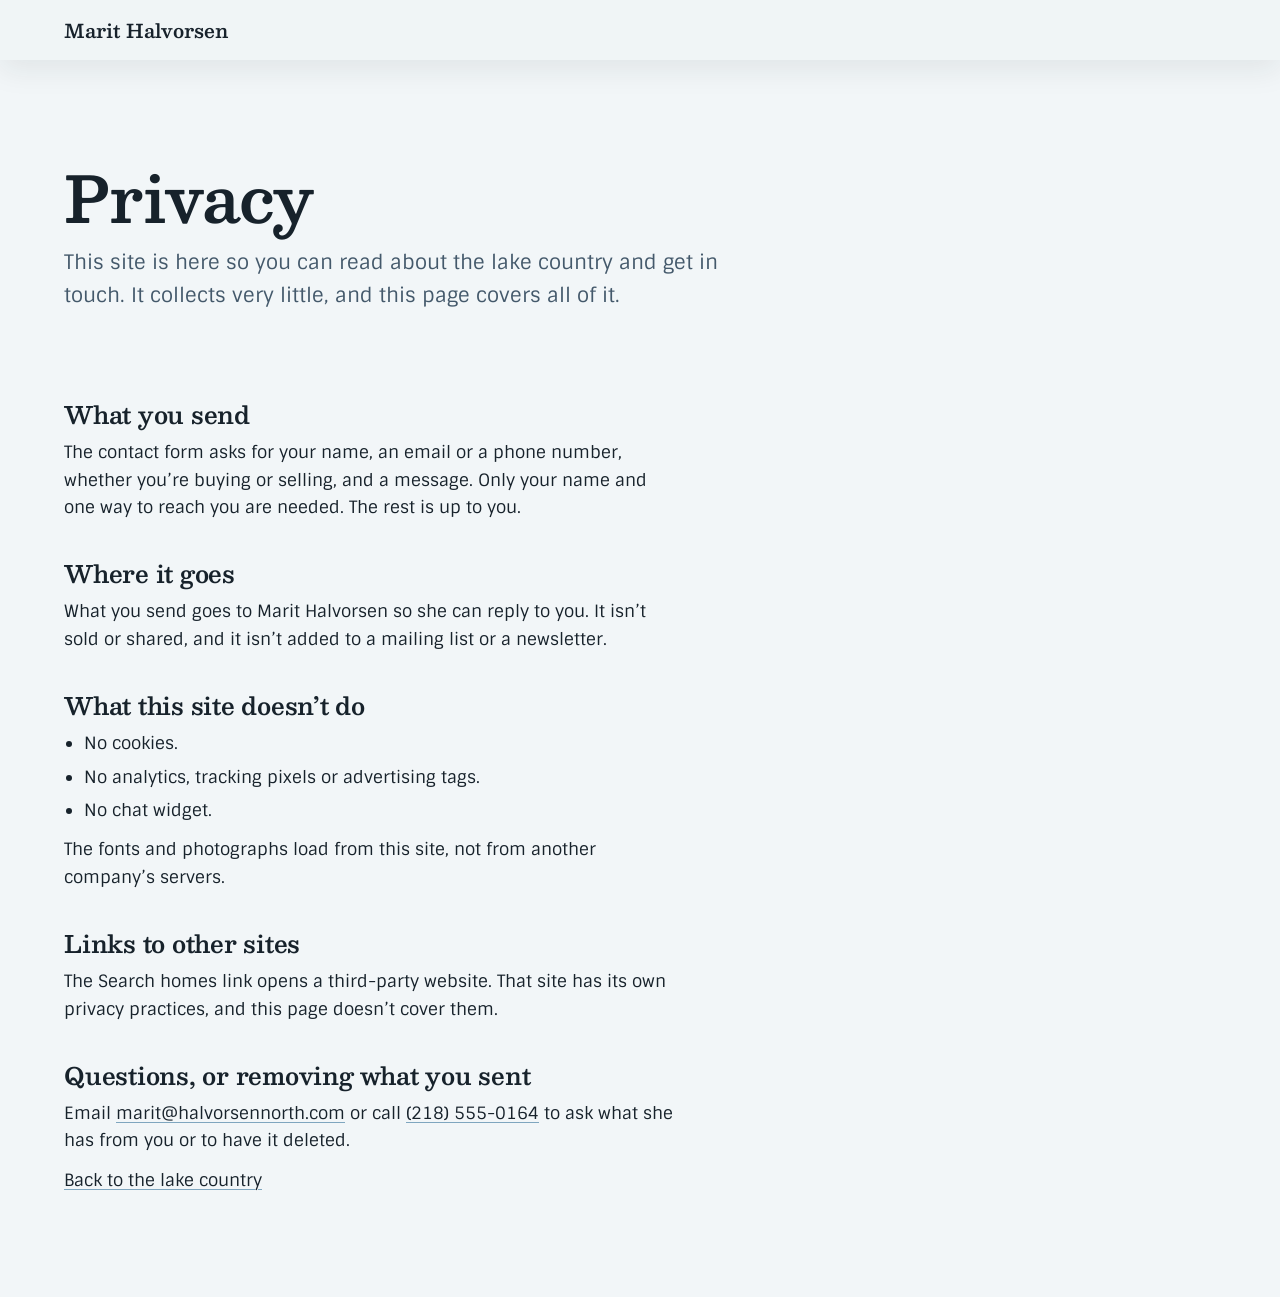
==== privacy.html @ a9b92ede "Rebuild the UI and motion, and the lake country section Co-Authored-By: Claude Opus 5.5 <noreply@ant" ====
<!-- ThinkFirst Studios sample site. Marit Halvorsen, Halvorsen & North Real Estate, the phone number and the email address are FICTIONAL and used for demonstration only. Not a real agent, brokerage or business. No licence number, statistic or testimonial on this page is real — none are claimed. Photography is real, Creative Commons-licensed work by the photographers credited in the footer, and is of the places captioned. -->
<!DOCTYPE html>
<html lang="en-US">
<head>
  <meta charset="utf-8">
  <meta name="viewport" content="width=device-width, initial-scale=1">
  <title>Privacy · Marit Halvorsen</title>
  <meta name="description" content="What this site collects, where it goes and what it doesn't do.">
  <meta name="robots" content="noindex, nofollow">
  <link rel="canonical" href="https://halvorsennorth.com/privacy.html">
  <meta property="og:type" content="website">
  <meta property="og:title" content="Privacy · Marit Halvorsen">
  <meta property="og:description" content="What this site collects, where it goes and what it doesn't do.">
  <meta property="og:image" content="https://halvorsennorth.com/assets/og-card.jpg">
  <link rel="stylesheet" href="styles.css?v=9">
</head>
<body>
  <a class="skip" href="#main">Skip to content</a>
  <header class="site-head is-condensed">
    <div class="site-head__row">
      <a class="site-head__name" href="index.html">Marit Halvorsen</a>
    </div>
  </header>

  <main id="main" class="page">
    <div class="page__head wrap">
      <h1 class="page__title">Privacy</h1>
      <p class="page__lede">This site is here so you can read about the lake country and get in touch. It collects very little, and this page covers all of it.</p>
    </div>
    <div class="page__body wrap">
      <h2>What you send</h2>
      <p>The contact form asks for your name, an email or a phone number, whether you’re buying or selling, and a message. Only your name and one way to reach you are needed. The rest is up to you.</p>

      <h2>Where it goes</h2>
      <p>What you send goes to Marit Halvorsen so she can reply to you. It isn’t sold or shared, and it isn’t added to a mailing list or a newsletter.</p>

      <h2>What this site doesn’t do</h2>
      <ul>
        <li>No cookies.</li>
        <li>No analytics, tracking pixels or advertising tags.</li>
        <li>No chat widget.</li>
      </ul>
      <p>The fonts and photographs load from this site, not from another company’s servers.</p>

      <h2>Links to other sites</h2>
      <p>The Search homes link opens a third-party website. That site has its own privacy practices, and this page doesn’t cover them.</p>

      <h2>Questions, or removing what you sent</h2>
      <p>Email <a href="mailto:marit@halvorsennorth.com">marit@halvorsennorth.com</a> or call <a href="tel:+12185550164">(218) 555-0164</a> to ask what she has from you or to have it deleted.</p>

      <p><a href="index.html">Back to the lake country</a></p>
    </div>
  </main>

  <div class="callbar">
    <a href="tel:+12185550164">Call</a>
    <a href="mailto:marit@halvorsennorth.com">Email</a>
  </div>
</body>
</html>
---- styles.css ----
/* Marit Halvorsen. Bands that stack like landscape, with photographs running to the page edge. */

@font-face {
  font-family: "Besley";
  src: url("assets/fonts/besley-variable.woff2") format("woff2");
  font-weight: 400 900;
  font-style: normal;
  font-display: swap;
}
@font-face {
  font-family: "Sintony";
  src: url("assets/fonts/sintony-400.woff2") format("woff2");
  font-weight: 400;
  font-style: normal;
  font-display: swap;
}
@font-face {
  font-family: "Sintony";
  src: url("assets/fonts/sintony-700.woff2") format("woff2");
  font-weight: 700;
  font-style: normal;
  font-display: swap;
}

:root {
  --sky: #E4EAEE;
  --mist: #F2F6F8;
  --deep: #17222B;
  --steel: #44596B;
  --rule: #C2CDD4;
  --ice: #7FA6BF;

  --slab: "Besley", Rockwell, Georgia, serif;
  --sans: "Sintony", "Segoe UI", Helvetica, Arial, sans-serif;

  --gutter: clamp(20px, 5vw, 72px);
  --measure: 1480px;
  --edge: max(var(--gutter), calc((100vw - var(--measure)) / 2));
  --head-h: 76px;
  --ease: cubic-bezier(0.2, 0.7, 0.2, 1);
}

*, *::before, *::after { box-sizing: border-box; }

html {
  -webkit-text-size-adjust: 100%;
  scroll-behavior: smooth;
  scroll-padding-top: 64px;
}

body {
  margin: 0;
  background: var(--sky);
  color: var(--deep);
  font-family: var(--sans);
  font-size: 1.0625rem;
  line-height: 1.62;
  overflow-x: clip;
}

img { display: block; max-width: 100%; height: auto; }

h1, h2, h3, h4 {
  margin: 0;
  font-family: var(--slab);
  font-weight: 600;
  line-height: 1.1;
  letter-spacing: -0.01em;
  text-wrap: balance;
}

h2 { font-size: clamp(2.25rem, 1.5rem + 3.1vw, 4rem); }
h3 { font-size: clamp(1.5rem, 1.25rem + 1vw, 2.125rem); }
h4 { font-size: 1.25rem; }

p { margin: 0; }

a {
  color: inherit;
  text-decoration-line: underline;
  text-decoration-color: var(--ice);
  text-decoration-thickness: 1px;
  text-underline-offset: 0.2em;
  transition: text-decoration-thickness 200ms var(--ease), text-decoration-color 200ms var(--ease);
}
a:hover { text-decoration-thickness: 3px; }

:focus-visible {
  outline: 2px solid var(--ice);
  outline-offset: 2px;
  box-shadow: 0 0 0 2px var(--deep);
}

.wrap {
  width: min(100% - 2 * var(--gutter), var(--measure));
  margin-inline: auto;
}

.skip {
  position: absolute;
  left: 12px;
  top: -80px;
  z-index: 60;
  padding: 12px 16px;
  background: var(--deep);
  color: var(--mist);
}
.skip:focus { top: 12px; }

/* Buttons */

.btn {
  display: inline-flex;
  align-items: center;
  justify-content: center;
  gap: 10px;
  min-height: 52px;
  padding: 8px 28px;
  border: 1px solid transparent;
  border-radius: 999px;
  font: 700 1rem/1.2 var(--sans);
  text-decoration: none;
  white-space: nowrap;
  cursor: pointer;
  transition: background-color 240ms var(--ease), color 240ms var(--ease), border-color 240ms var(--ease), transform 240ms var(--ease);
}
.btn:active { transform: scale(0.97); }
.btn:has(.btn__arrow) { padding-right: 8px; }
.btn--small { min-height: 44px; padding: 6px 20px; font-size: 0.9375rem; }

.btn__arrow {
  display: inline-flex;
  align-items: center;
  justify-content: center;
  width: 36px;
  height: 36px;
  border-radius: 50%;
  background: var(--deep);
  color: var(--mist);
  transition: transform 280ms var(--ease);
}
.btn:hover .btn__arrow { transform: translateX(3px); }

.btn--solid { color: var(--mist); background-color: var(--deep); }
.btn--solid:hover { background-color: var(--steel); }

.btn--outline { color: var(--deep); border-color: var(--deep); background-color: transparent; }
.btn--outline:hover { background-color: var(--deep); color: var(--mist); }

.btn--ghost {
  color: var(--mist);
  border-color: rgba(242, 246, 248, 0.7);
  background-color: rgba(23, 34, 43, 0.18);
  -webkit-backdrop-filter: blur(6px);
  backdrop-filter: blur(6px);
}
.btn--ghost:hover { background-color: var(--mist); border-color: var(--mist); color: var(--deep); }

.btn--light { color: var(--deep); background-color: var(--mist); }
.btn--light:hover { background-color: #fff; }

/* Header */

.site-head {
  position: sticky;
  top: 0;
  z-index: 40;
  background: rgba(242, 246, 248, 0.88);
  -webkit-backdrop-filter: blur(14px);
  backdrop-filter: blur(14px);
  transition: background-color 320ms var(--ease), box-shadow 320ms var(--ease), color 320ms var(--ease);
}
.site-head.is-condensed { box-shadow: 0 10px 30px rgba(23, 34, 43, 0.08); }

.site-head--over { position: fixed; left: 0; right: 0; }
.site-head--over:not(.is-condensed):not(.is-open) {
  background: transparent;
  -webkit-backdrop-filter: none;
  backdrop-filter: none;
  color: var(--mist);
}
.site-head--over:not(.is-condensed):not(.is-open) .btn--solid { background-color: var(--mist); color: var(--deep); }
.site-head--over:not(.is-condensed):not(.is-open) .site-head__toggle { border-color: rgba(242, 246, 248, 0.7); color: var(--mist); }

.site-head__row {
  display: flex;
  align-items: center;
  justify-content: space-between;
  gap: 24px;
  width: min(100% - 2 * var(--gutter), var(--measure));
  min-height: var(--head-h);
  margin-inline: auto;
  transition: min-height 280ms var(--ease);
}
.is-condensed .site-head__row { min-height: 60px; }

.site-head__name {
  display: inline-flex;
  align-items: center;
  min-height: 44px;
  font: 600 1.1875rem/1 var(--slab);
  text-decoration: none;
}

.site-head__toggle {
  min-height: 44px;
  min-width: 44px;
  padding: 8px 18px;
  border: 1px solid var(--deep);
  border-radius: 999px;
  background: none;
  color: var(--deep);
  font: 700 0.9375rem/1 var(--sans);
  cursor: pointer;
  transition: color 240ms var(--ease), border-color 240ms var(--ease);
}

.site-nav {
  position: absolute;
  top: 100%;
  left: 12px;
  right: 12px;
  display: none;
  flex-direction: column;
  padding: 10px 20px 20px;
  border-radius: 20px;
  background: var(--mist);
  color: var(--deep);
  box-shadow: 0 18px 40px rgba(23, 34, 43, 0.18);
}
.site-nav.is-open { display: flex; animation: drop 260ms var(--ease) both; }
.site-nav a:not(.btn) {
  position: relative;
  display: flex;
  align-items: center;
  min-height: 48px;
  text-decoration: none;
}
.site-nav .btn { margin-top: 8px; }

@keyframes drop { from { opacity: 0; transform: translateY(-8px); } }

/* Reveal */

.js [data-rise] {
  opacity: 0;
  transform: translateY(26px);
  transition: opacity 800ms var(--ease), transform 800ms var(--ease);
}
.js .is-risen [data-rise] { opacity: 1; transform: none; }

.js .strip__img { clip-path: inset(10% 0 10% 0); transition: clip-path 1100ms var(--ease); }
.js .is-in .strip__img { clip-path: inset(0); }
.js .strip__img img { scale: 1.14; transition: scale 1500ms var(--ease); }
.js .is-in .strip__img img { scale: 1; }
.strip__photo:hover .strip__img img { scale: 1.035; }

/* Hero */

.hero {
  position: relative;
  display: grid;
  align-content: center;
  justify-items: center;
  min-height: max(100svh, 640px);
  overflow: hidden;
  background: var(--deep);
  color: var(--mist);
  text-align: center;
}

.hero::after {
  content: "";
  position: absolute;
  inset: 0;
  z-index: 1;
  background:
    radial-gradient(ellipse 70% 58% at 50% 48%, rgba(23, 34, 43, 0.62) 0%, rgba(23, 34, 43, 0.4) 55%, rgba(23, 34, 43, 0) 100%),
    linear-gradient(to bottom, rgba(23, 34, 43, 0.72) 0%, rgba(23, 34, 43, 0.3) 34%, rgba(23, 34, 43, 0.3) 66%, rgba(23, 34, 43, 0.8) 100%);
}

.hero__photo {
  position: absolute;
  z-index: 0;
  inset: 0;
  width: 100%;
  max-width: none;
  height: 100%;
  object-fit: cover;
  object-position: 50% 82%;
  scale: 1.1;
  translate: 0 var(--py, 0);
  animation: settle 2200ms var(--ease) both;
}

@keyframes settle { from { scale: 1.2; opacity: 0.4; } }
@keyframes word { from { transform: translateY(108%); } }
@keyframes rise { from { opacity: 0; transform: translateY(18px); } }

.hero__top {
  position: relative;
  z-index: 2;
  padding-block: calc(var(--head-h) + 12px) 136px;
}

.hero__name {
  font-size: clamp(3.25rem, 1.2rem + 9vw, 9rem);
  font-weight: 700;
  line-height: 1.02;
  letter-spacing: -0.02em;
}

.hero__word { display: inline-block; overflow: hidden; vertical-align: top; padding-bottom: 0.06em; }
.hero__word > span { display: inline-block; animation: word 1100ms var(--ease) both 150ms; }
.hero__word + .hero__word > span { animation-delay: 260ms; }

.hero__place {
  margin-top: 18px;
  color: var(--mist);
  font-size: 0.875rem;
  font-weight: 700;
  line-height: 1.5;
  letter-spacing: 0.1em;
  text-transform: uppercase;
  animation: rise 800ms var(--ease) both 620ms;
}

.hero__line {
  max-width: 32em;
  margin: 14px auto 0;
  font-size: clamp(1.0625rem, 1rem + 0.45vw, 1.375rem);
  line-height: 1.5;
  animation: rise 800ms var(--ease) both 740ms;
}

.hero__actions {
  display: flex;
  flex-wrap: wrap;
  justify-content: center;
  gap: 12px;
  margin-top: 28px;
  animation: rise 800ms var(--ease) both 860ms;
}

.hero__foot { position: absolute; z-index: 2; left: 0; right: 0; bottom: 0; }

.hero__caption {
  padding-bottom: 92px;
  color: var(--mist);
  font-size: 0.9375rem;
  animation: rise 800ms var(--ease) both 1100ms;
}

/* Bands */

.band { position: relative; }
.band--mist { background: var(--mist); }
.band--sky { background: var(--sky); }
.band--deep { background: var(--deep); color: var(--mist); }

.band__top { padding-block: clamp(64px, 9vw, 128px); }

/* Strips: text beside a photograph that bleeds to the page edge */

.strip {
  position: relative;
  display: grid;
  grid-template-columns: minmax(0, 1fr);
}

.strip__text { padding-inline: var(--gutter); }
.strip__text h3 + p { margin-top: 12px; }

.strip__photo {
  position: relative;
  margin: 28px var(--gutter) 0;
}
.strip__img { overflow: hidden; height: 100%; border-radius: 20px; }
.strip__img img { width: 100%; height: 100%; object-fit: cover; object-position: center 70%; aspect-ratio: 2 / 1; }

.strip__cap {
  padding: 10px var(--gutter) 0;
  color: var(--steel);
  font-size: 0.9375rem;
}

.prose h2 { margin-bottom: 28px; }
.prose p { max-width: 34em; }
.prose p + p { margin-top: 1.05em; }
.prose__lead {
  display: block;
  margin-bottom: 0.45em;
  font: 600 clamp(1.375rem, 1.2rem + 0.8vw, 1.75rem)/1.25 var(--slab);
}

.strip--about { padding-top: clamp(64px, 9vw, 128px); padding-bottom: 28px; }
.strip--about .strip__img img { aspect-ratio: 3 / 2; }

/* Why */

.points { margin-top: clamp(32px, 4vw, 56px); }

.point + .point { margin-top: clamp(28px, 3.6vw, 44px); }
.point p { max-width: 34em; margin-top: 8px; color: var(--steel); }

/* Lake country */

.vista {
  position: relative;
  display: grid;
  grid-template-rows: 74fr 26fr;
  min-height: clamp(460px, 52vw, 780px);
  overflow: hidden;
}

.vista__photo {
  position: absolute;
  z-index: 0;
  left: 0;
  top: 0;
  width: 100%;
  max-width: none;
  height: 120%;
  object-fit: cover;
  translate: 0 var(--py, 0);
}

.vista__scrim {
  position: absolute;
  inset: 0;
  z-index: 1;
  background:
    linear-gradient(to bottom, var(--deep) 0%, rgba(23, 34, 43, 0.82) 48%, rgba(23, 34, 43, 0) 70%),
    linear-gradient(to top, var(--deep) 0%, rgba(23, 34, 43, 0.82) 22%, rgba(23, 34, 43, 0) 36%);
}

.vista__top {
  position: relative;
  z-index: 2;
  padding-block: clamp(20px, 3vw, 40px);
}
.vista__top p { max-width: 34em; margin-top: 14px; font-size: clamp(1.0625rem, 1rem + 0.4vw, 1.25rem); }

.vista__foot { position: relative; z-index: 2; }
.vista__cap { padding-top: 10px; color: var(--mist); font-size: 0.9375rem; }

.place { position: relative; margin: 0 12px 12px; overflow: hidden; border-radius: 22px; background: rgba(242, 246, 248, 0.06); }

.place__photo { width: 100%; height: auto; aspect-ratio: 3 / 2; object-fit: cover; }

.place__text { padding: 24px var(--gutter) clamp(40px, 8vw, 64px); }
.place__text h3 { font-size: clamp(2rem, 1.3rem + 2.6vw, 3.75rem); }
.place__text p { margin-top: 12px; font-size: clamp(1.0625rem, 1rem + 0.35vw, 1.25rem); line-height: 1.55; }
.place__text .place__cap { margin-top: 14px; color: var(--rule); font-size: 0.9375rem; }

.lake__search { padding-block: clamp(20px, 3vw, 36px) clamp(56px, 7vw, 96px); }
.link--ice { display: inline-flex; align-items: center; min-height: 44px; }

/* Buying and selling */

.paths { margin-top: clamp(32px, 4vw, 56px); }
.path + .path { margin-top: 48px; }
.path > h3 { padding-bottom: 6px; }

.step { padding-block: 14px; }
.step p { margin-top: 6px; color: var(--steel); }

/* A year on the lakes */

.year { background: var(--sky); padding-bottom: clamp(56px, 7vw, 104px); }
.year__head { padding-block: clamp(64px, 9vw, 128px) clamp(32px, 4vw, 56px); }
.year__head p { margin-top: 12px; color: var(--steel); font-size: clamp(1.0625rem, 1rem + 0.4vw, 1.25rem); }

.strip--season { padding-bottom: clamp(44px, 6vw, 72px); }
.strip--season h3 { font-size: clamp(2rem, 1.5rem + 2vw, 3.25rem); }
.strip--season .strip__img img { aspect-ratio: 16 / 9; }

/* Contact */

.vista--contact { min-height: clamp(380px, 42vw, 620px); }
.vista--contact h2 { max-width: 16em; }

.contact__body {
  display: grid;
  gap: 48px;
  padding-block: clamp(32px, 4vw, 56px) clamp(40px, 5vw, 64px);
}

.contact__direct { display: grid; gap: 6px; align-content: start; }

.contact__big {
  display: inline-flex;
  align-items: center;
  justify-self: start;
  max-width: 100%;
  min-height: 48px;
  font: 600 clamp(1.875rem, 1.3rem + 2.4vw, 3.25rem)/1.15 var(--slab);
  overflow-wrap: anywhere;
}
.contact__big--mail { font-size: clamp(1.25rem, 0.95rem + 1.5vw, 2.125rem); }

.form {
  display: grid;
  gap: 20px;
  min-width: 0;
  padding: clamp(22px, 3vw, 40px);
  border-radius: 24px;
  background: rgba(242, 246, 248, 0.06);
}
.form__note { color: var(--rule); }
.form__pair { display: grid; gap: 20px; }

.form__summary {
  padding: 12px 16px;
  border-radius: 12px;
  background: rgba(127, 166, 191, 0.18);
  font-weight: 700;
}

.field { display: grid; gap: 6px; min-width: 0; align-content: start; }
.field label { font-weight: 700; }

.field input,
.field select,
.field textarea {
  width: 100%;
  min-height: 52px;
  padding: 12px 16px;
  border: 1px solid transparent;
  border-radius: 14px;
  background: var(--mist);
  color: var(--deep);
  font: 400 1.0625rem/1.4 var(--sans);
  transition: box-shadow 220ms var(--ease), background-color 220ms var(--ease);
}
.field select {
  -webkit-appearance: none;
  appearance: none;
  padding-right: 44px;
  background-image: url("data:image/svg+xml,%3Csvg xmlns='http://www.w3.org/2000/svg' width='14' height='14' viewBox='0 0 16 16' fill='none' stroke='%2317222B' stroke-width='1.8' stroke-linecap='round' stroke-linejoin='round'%3E%3Cpath d='M3 6l5 5 5-5'/%3E%3C/svg%3E");
  background-repeat: no-repeat;
  background-position: right 16px center;
}
.field input:hover,
.field select:hover,
.field textarea:hover { background-color: #fff; }
.field textarea { resize: vertical; }
.field input:focus-visible,
.field select:focus-visible,
.field textarea:focus-visible { outline: none; box-shadow: 0 0 0 3px var(--ice); }
.field [aria-invalid="true"] { box-shadow: 0 0 0 2px var(--ice); }
.field__err { font-weight: 700; font-size: 0.9375rem; }

.form__use { color: var(--rule); }
.form .btn { justify-self: start; }

.site-foot {
  display: grid;
  gap: 4px;
  padding-block: 28px clamp(40px, 5vw, 64px);
  color: var(--rule);
  font-size: 0.9375rem;
}
.site-foot__name { color: var(--mist); font: 600 1.25rem/1.3 var(--slab); }
.site-foot__credit { margin-top: 10px; font-size: 0.875rem; }

.credits summary { display: flex; align-items: center; min-height: 44px; cursor: pointer; text-decoration: underline; text-decoration-color: var(--ice); text-underline-offset: 0.2em; }
.credits ul { margin: 6px 0 8px; padding-left: 1.1em; }
.credits li + li { margin-top: 4px; }
.credits p { margin-bottom: 6px; }

/* Floating call and email bar on phones */

.callbar {
  position: fixed;
  z-index: 30;
  left: 12px;
  right: 12px;
  bottom: 12px;
  display: grid;
  grid-template-columns: 1fr 1fr;
  gap: 6px;
  padding: 6px;
  border-radius: 999px;
  background: rgba(23, 34, 43, 0.86);
  -webkit-backdrop-filter: blur(14px);
  backdrop-filter: blur(14px);
  box-shadow: 0 14px 34px rgba(23, 34, 43, 0.3);
}
.callbar a {
  display: flex;
  align-items: center;
  justify-content: center;
  min-height: 48px;
  border-radius: 999px;
  color: var(--mist);
  font-weight: 700;
  text-decoration: none;
}
.callbar a:first-child { background: var(--mist); color: var(--deep); }

body { padding-bottom: 76px; }

/* Plain inner pages */

.page { min-height: 70svh; background: var(--mist); }
.page__title { font-size: clamp(2.25rem, 1.5rem + 3.1vw, 4rem); max-width: 16em; }
.page__head { position: relative; padding-block: clamp(56px, 8vw, 112px) clamp(32px, 4vw, 56px); }
.page__body { padding-block: 0 clamp(64px, 8vw, 112px); }
.page__body > * { max-width: 36em; }
.page__body h2 { margin-top: 1.6em; font-size: 1.5rem; }
.page__body p { margin-top: 0.7em; }
.page__body ul { margin: 0.7em 0 0; padding-left: 1.2em; }
.page__body li + li { margin-top: 0.35em; }
.page__lede { margin-top: 14px; max-width: 34em; color: var(--steel); font-size: clamp(1.0625rem, 1rem + 0.4vw, 1.25rem); }
.page__photo { width: 100%; height: clamp(180px, 28vw, 380px); object-fit: cover; object-position: 50% 76%; }

/* Tablet and up */

@media (min-width: 800px) {
  .callbar { display: none; }
  body { padding-bottom: 0; }

  .hero__name { font-size: min(10vw, 9rem, 21svh); }
  .hero__top { padding-bottom: 72px; }
  .hero__caption { padding-bottom: 28px; }

  .strip {
    grid-template-rows: 1fr 1fr;
    column-gap: clamp(32px, 4vw, 72px);
  }
  .strip__text { grid-row: 1; align-self: end; padding-inline: 0; }
  .strip__cap { grid-row: 2; align-self: start; padding: 12px 0 0; }
  .strip__photo { grid-row: 1 / 3; width: 100%; margin: 0; }
  .strip--about .strip__img { border-radius: 24px 0 0 24px; }
  .strip--season .strip__img { border-radius: 0 24px 24px 0; }
  .strip__img { position: absolute; inset: 0; }
  .strip__img img { aspect-ratio: auto; }

  /* Text left, photograph bleeding right */
  .strip--about {
    grid-template-columns: minmax(0, 5fr) minmax(0, 7fr);
    padding-left: var(--edge);
  }
  .strip--about .strip__text,
  .strip--about .strip__cap { grid-column: 1; }
  .strip--about .strip__photo { grid-column: 2; }

  .strip--about {
    grid-template-columns: minmax(0, 1fr) minmax(0, 1fr);
    grid-template-rows: auto 1fr;
    padding-top: 0;
    padding-bottom: 0;
  }
  .strip--about .strip__text { align-self: start; padding-top: clamp(64px, 9vw, 128px); }
  .strip--about .strip__cap { padding-bottom: clamp(48px, 6vw, 96px); }

  /* The lake country: photographs edge to edge, copy laid over them */
  .place {
    display: flex;
    align-items: flex-end;
    min-height: clamp(540px, 50vw, 800px);
    overflow: hidden;
  }
  .place__photo {
    position: absolute;
    inset: 0;
    height: 100%;
    aspect-ratio: auto;
    max-width: none;
    scale: 1.06;
    translate: 0 var(--py, 0);
  }
  .js .place__photo { scale: 1.16; transition: scale 1800ms var(--ease); }
  .js .place.is-in .place__photo { scale: 1.06; }
  .place__text {
    position: relative;
    z-index: 1;
    width: min(46%, 37rem);
    margin: 0 0 24px 24px;
    padding: clamp(24px, 2.4vw, 36px);
    border-radius: 20px;
    background: rgba(23, 34, 43, 0.78);
    -webkit-backdrop-filter: blur(14px);
    backdrop-filter: blur(14px);
  }
  .place--right .place__text { margin-left: auto; margin-right: 24px; }
  .strip--about .strip__photo { aspect-ratio: auto; }

  /* Photograph bleeding left, text right */
  .strip--season {
    grid-template-columns: minmax(0, 7fr) minmax(0, 6fr);
    padding-right: var(--edge);
    padding-bottom: clamp(32px, 4vw, 56px);
  }
  .strip--season .strip__photo { grid-column: 1; aspect-ratio: 16 / 9; }
  .strip--season .strip__text,
  .strip--season .strip__cap { grid-column: 2; }

  .point {
    display: grid;
    grid-template-columns: minmax(0, 7fr) minmax(0, 5fr);
    gap: clamp(24px, 4vw, 72px);
    align-items: baseline;
  }
  .point p { margin-top: 0; }

  .paths {
    display: grid;
    grid-template-columns: 1fr 1fr;
  }
  .path + .path {
    margin-top: 0;
    padding-left: clamp(28px, 4vw, 64px);
    border-left: 1px solid var(--rule);
  }
  .path:first-child { padding-right: clamp(28px, 4vw, 64px); }

  .form__pair { grid-template-columns: 1fr 1fr; }

  .site-foot {
    grid-template-columns: minmax(0, 5fr) minmax(0, 7fr);
    column-gap: clamp(32px, 5vw, 96px);
  }
  .site-foot > :nth-child(odd) { grid-column: 1; }
  .site-foot > :nth-child(even) { grid-column: 2; }
  .site-foot__credit { margin-top: 0; }
}

@media (min-width: 960px) {
  .site-head__toggle { display: none; }
  .site-nav {
    position: static;
    display: flex;
    flex-direction: row;
    align-items: center;
    gap: clamp(14px, 2vw, 28px);
    padding: 0;
    background: none;
    border: 0;
  }
  .site-nav a:not(.btn) { min-height: 44px; font-size: 0.9375rem; }
  .site-nav .btn { margin-top: 0; margin-left: 4px; }
  .site-nav {
    border-radius: 0;
    color: inherit;
    box-shadow: none;
  }
  .site-nav a:not(.btn)::after {
    content: "";
    position: absolute;
    left: 0;
    right: 0;
    bottom: 9px;
    height: 2px;
    border-radius: 2px;
    background: var(--ice);
    transform: scaleX(0);
    transform-origin: left;
    transition: transform 280ms var(--ease);
  }
  .site-nav a:not(.btn):hover::after { transform: scaleX(1); }
  .site-nav a { white-space: nowrap; }
}

@media (min-width: 1120px) {
  .vista__scrim {
    background:
      linear-gradient(to bottom, var(--deep) 0%, rgba(23, 34, 43, 0.6) 30%, rgba(23, 34, 43, 0) 54%),
      linear-gradient(to top, var(--deep) 0%, rgba(23, 34, 43, 0.82) 22%, rgba(23, 34, 43, 0) 36%);
  }
  .vista--contact .vista__scrim {
    background:
      linear-gradient(to bottom, var(--deep) 0%, rgba(23, 34, 43, 0.84) 44%, rgba(23, 34, 43, 0) 62%),
      linear-gradient(to top, var(--deep) 0%, rgba(23, 34, 43, 0.82) 22%, rgba(23, 34, 43, 0) 36%);
  }
  .contact__body { grid-template-columns: minmax(0, 5fr) minmax(0, 7fr); gap: clamp(32px, 5vw, 96px); }
}

@media (prefers-reduced-motion: reduce) {
  html { scroll-behavior: auto; }
  *, *::before, *::after {
    animation: none !important;
    transition: none !important;
  }
  .js [data-rise] { opacity: 1; transform: none; }
  .js .strip__img { clip-path: none; }
  .js .strip__img img { scale: 1; }
  .js .place__photo, .place__photo { scale: 1; translate: none; }
  .hero__photo, .vista__photo { scale: 1; translate: none; }
}
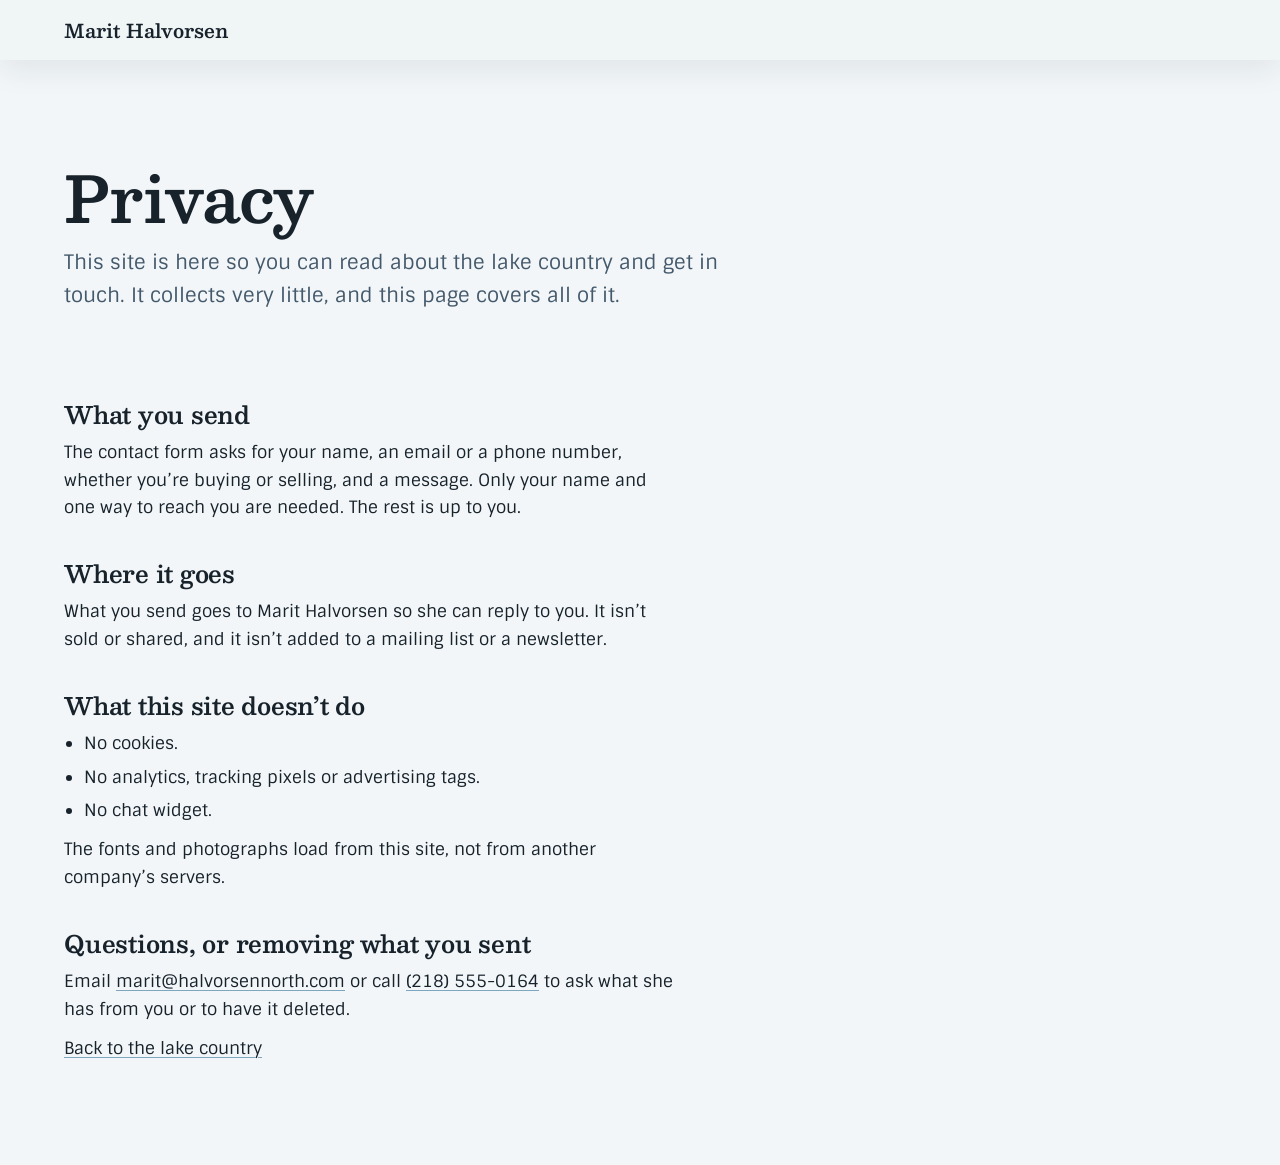
==== commit e52f1783: "Remove the Search homes link Co-Authored-By: Claude Opus 5.5 <noreply@anthropic.com>" ====
--- a/privacy.html
+++ b/privacy.html
@@ -12,7 +12,7 @@
   <meta property="og:title" content="Privacy · Marit Halvorsen">
   <meta property="og:description" content="What this site collects, where it goes and what it doesn't do.">
   <meta property="og:image" content="https://halvorsennorth.com/assets/og-card.jpg">
-  <link rel="stylesheet" href="styles.css?v=9">
+  <link rel="stylesheet" href="styles.css?v=13">
 </head>
 <body>
   <a class="skip" href="#main">Skip to content</a>
@@ -42,9 +42,6 @@
       </ul>
       <p>The fonts and photographs load from this site, not from another company’s servers.</p>
 
-      <h2>Links to other sites</h2>
-      <p>The Search homes link opens a third-party website. That site has its own privacy practices, and this page doesn’t cover them.</p>
-
       <h2>Questions, or removing what you sent</h2>
       <p>Email <a href="mailto:marit@halvorsennorth.com">marit@halvorsennorth.com</a> or call <a href="tel:+12185550164">(218) 555-0164</a> to ask what she has from you or to have it deleted.</p>
 
--- a/styles.css
+++ b/styles.css
@@ -398,26 +398,29 @@
 
 /* Why */
 
-.points { margin-top: clamp(32px, 4vw, 56px); }
+.points { margin-top: clamp(28px, 3.4vw, 48px); }
 
 .point + .point { margin-top: clamp(28px, 3.6vw, 44px); }
-.point p { max-width: 34em; margin-top: 8px; color: var(--steel); }
+.point h3 { font-size: clamp(1.5rem, 1.2rem + 0.9vw, 2rem); line-height: 1.15; }
+.point p { max-width: 34em; margin-top: 12px; color: var(--steel); }
 
 /* Lake country */
 
 .vista {
   position: relative;
   display: grid;
-  grid-template-rows: 74fr 26fr;
-  min-height: clamp(460px, 52vw, 780px);
+  align-content: center;
+  justify-items: center;
+  min-height: clamp(520px, 56vw, 820px);
   overflow: hidden;
+  text-align: center;
 }
 
 .vista__photo {
   position: absolute;
   z-index: 0;
   left: 0;
-  top: 0;
+  top: -10%;
   width: 100%;
   max-width: none;
   height: 120%;
@@ -430,19 +433,19 @@
   inset: 0;
   z-index: 1;
   background:
-    linear-gradient(to bottom, var(--deep) 0%, rgba(23, 34, 43, 0.82) 48%, rgba(23, 34, 43, 0) 70%),
-    linear-gradient(to top, var(--deep) 0%, rgba(23, 34, 43, 0.82) 22%, rgba(23, 34, 43, 0) 36%);
+    radial-gradient(ellipse 66% 58% at 50% 50%, rgba(23, 34, 43, 0.6) 0%, rgba(23, 34, 43, 0.38) 60%, rgba(23, 34, 43, 0) 100%),
+    linear-gradient(to bottom, rgba(23, 34, 43, 0.5) 0%, rgba(23, 34, 43, 0.22) 40%, rgba(23, 34, 43, 0.3) 70%, var(--deep) 100%);
 }
 
 .vista__top {
   position: relative;
   z-index: 2;
-  padding-block: clamp(20px, 3vw, 40px);
-}
-.vista__top p { max-width: 34em; margin-top: 14px; font-size: clamp(1.0625rem, 1rem + 0.4vw, 1.25rem); }
-
-.vista__foot { position: relative; z-index: 2; }
-.vista__cap { padding-top: 10px; color: var(--mist); font-size: 0.9375rem; }
+  padding-block: 88px;
+}
+.vista__top p { max-width: 34em; margin: 16px auto 0; font-size: clamp(1.0625rem, 1rem + 0.45vw, 1.3125rem); line-height: 1.5; }
+
+.vista__foot { position: absolute; z-index: 2; left: 0; right: 0; bottom: 0; }
+.vista__cap { padding-bottom: 22px; color: var(--mist); font-size: 0.9375rem; }
 
 .place { position: relative; margin: 0 12px 12px; overflow: hidden; border-radius: 22px; background: rgba(242, 246, 248, 0.06); }
 
@@ -453,8 +456,8 @@
 .place__text p { margin-top: 12px; font-size: clamp(1.0625rem, 1rem + 0.35vw, 1.25rem); line-height: 1.55; }
 .place__text .place__cap { margin-top: 14px; color: var(--rule); font-size: 0.9375rem; }
 
-.lake__search { padding-block: clamp(20px, 3vw, 36px) clamp(56px, 7vw, 96px); }
 .link--ice { display: inline-flex; align-items: center; min-height: 44px; }
+.lake { padding-bottom: 1px; }
 
 /* Buying and selling */
 
@@ -477,16 +480,26 @@
 
 /* Contact */
 
-.vista--contact { min-height: clamp(380px, 42vw, 620px); }
-.vista--contact h2 { max-width: 16em; }
+.contact__stage { position: relative; overflow: hidden; }
+
+.contact__scrim {
+  position: absolute;
+  inset: 0;
+  z-index: 1;
+  background:
+    linear-gradient(to bottom, rgba(23, 34, 43, 0.5) 0%, rgba(23, 34, 43, 0.62) 60%, var(--deep) 100%);
+}
 
 .contact__body {
+  position: relative;
+  z-index: 2;
   display: grid;
-  gap: 48px;
-  padding-block: clamp(32px, 4vw, 56px) clamp(40px, 5vw, 64px);
-}
-
-.contact__direct { display: grid; gap: 6px; align-content: start; }
+  gap: 40px;
+  padding-block: clamp(72px, 9vw, 128px) clamp(48px, 6vw, 88px);
+}
+
+.contact__direct { display: grid; gap: 8px; align-content: center; min-width: 0; }
+.contact__direct h2 { margin-bottom: 20px; font-size: clamp(2.25rem, 1.6rem + 2.2vw, 3.5rem); }
 
 .contact__big {
   display: inline-flex;
@@ -494,10 +507,10 @@
   justify-self: start;
   max-width: 100%;
   min-height: 48px;
-  font: 600 clamp(1.875rem, 1.3rem + 2.4vw, 3.25rem)/1.15 var(--slab);
+  font: 600 clamp(1.75rem, 1.3rem + 1.8vw, 2.75rem)/1.15 var(--slab);
   overflow-wrap: anywhere;
 }
-.contact__big--mail { font-size: clamp(1.25rem, 0.95rem + 1.5vw, 2.125rem); }
+.contact__big--mail { font-size: clamp(1.25rem, 1rem + 1.1vw, 1.875rem); }
 
 .form {
   display: grid;
@@ -505,7 +518,9 @@
   min-width: 0;
   padding: clamp(22px, 3vw, 40px);
   border-radius: 24px;
-  background: rgba(242, 246, 248, 0.06);
+  background: rgba(23, 34, 43, 0.72);
+  -webkit-backdrop-filter: blur(14px);
+  backdrop-filter: blur(14px);
 }
 .form__note { color: var(--rule); }
 .form__pair { display: grid; gap: 20px; }
@@ -697,13 +712,12 @@
   .strip--season .strip__text,
   .strip--season .strip__cap { grid-column: 2; }
 
-  .point {
+  .points {
     display: grid;
-    grid-template-columns: minmax(0, 7fr) minmax(0, 5fr);
-    gap: clamp(24px, 4vw, 72px);
-    align-items: baseline;
-  }
-  .point p { margin-top: 0; }
+    grid-template-columns: repeat(3, minmax(0, 1fr));
+    gap: clamp(28px, 4vw, 64px);
+  }
+  .point + .point { margin-top: 0; }
 
   .paths {
     display: grid;
@@ -764,17 +778,7 @@
 }
 
 @media (min-width: 1120px) {
-  .vista__scrim {
-    background:
-      linear-gradient(to bottom, var(--deep) 0%, rgba(23, 34, 43, 0.6) 30%, rgba(23, 34, 43, 0) 54%),
-      linear-gradient(to top, var(--deep) 0%, rgba(23, 34, 43, 0.82) 22%, rgba(23, 34, 43, 0) 36%);
-  }
-  .vista--contact .vista__scrim {
-    background:
-      linear-gradient(to bottom, var(--deep) 0%, rgba(23, 34, 43, 0.84) 44%, rgba(23, 34, 43, 0) 62%),
-      linear-gradient(to top, var(--deep) 0%, rgba(23, 34, 43, 0.82) 22%, rgba(23, 34, 43, 0) 36%);
-  }
-  .contact__body { grid-template-columns: minmax(0, 5fr) minmax(0, 7fr); gap: clamp(32px, 5vw, 96px); }
+  .contact__body { grid-template-columns: minmax(0, 6fr) minmax(0, 6fr); gap: clamp(40px, 6vw, 112px); }
 }
 
 @media (prefers-reduced-motion: reduce) {
